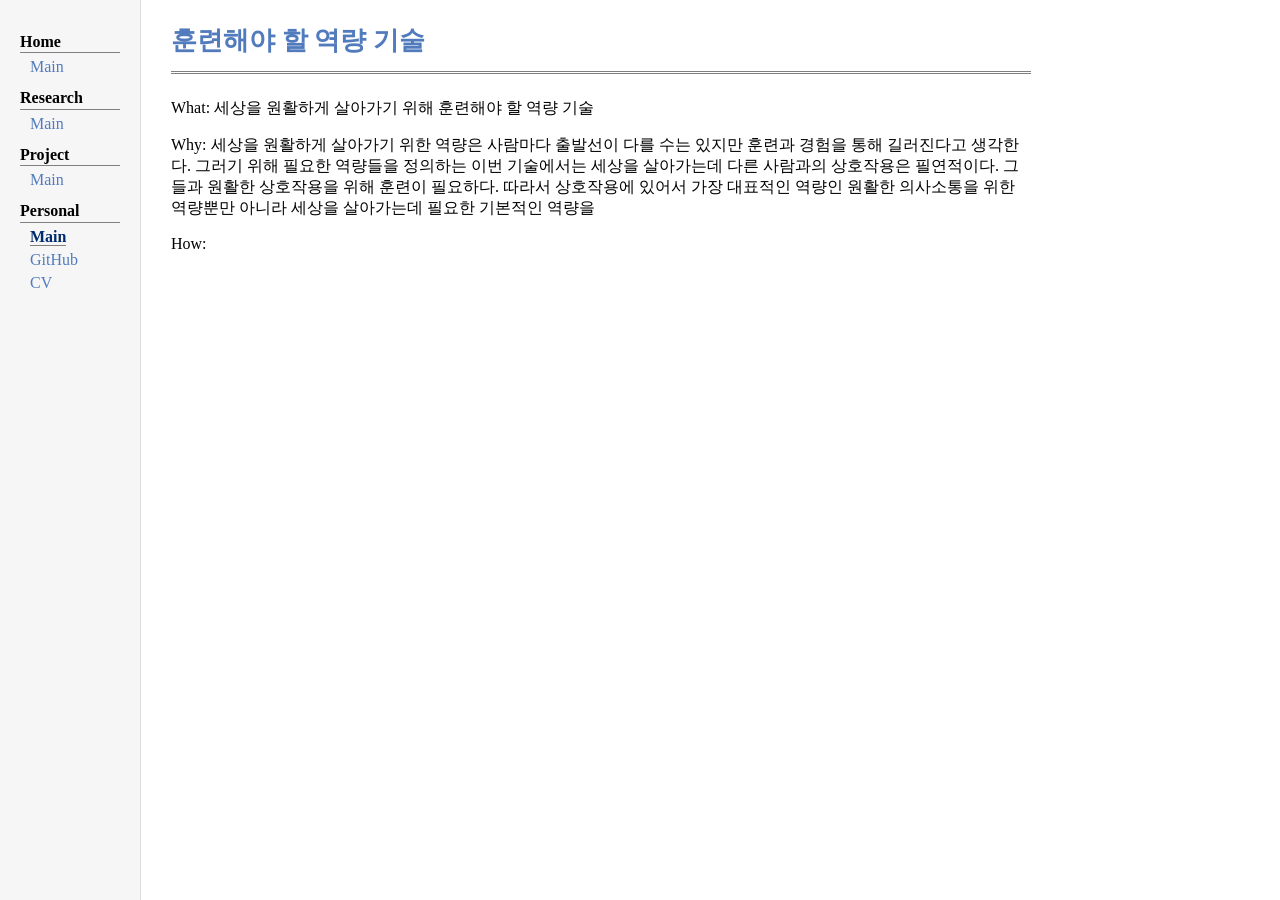
==== personal/like-skills.html @ 20f95453 "update" ====
<!DOCTYPE html>
<html lang="en">
<head>
    <meta name="generator" content="jemdoc, see http://jemdoc.jaboc.net/" />
    <meta charset="utf-8">
    <meta name="viewport" content="width=device-width, initial-scale=1.0">
    <title>Seo-Jin Kang - Project Home</title>
    <link rel="stylesheet" href="../jemdoc.css" type="text/css">
</head>
<body>

<div id="tlayout">
    <nav id="layout-menu">
        <div class="menu-category">Home</div>
        <div class="menu-item"><a href="../index.html">Main</a></div>

        <div class="menu-category">Research</div>
        <div class="menu-item"><a href="../research/research-main.html">Main</a></div>

        <div class="menu-category">Project</div>
        <div class="menu-item"><a href="../project/project-main.html">Main</a></div>

        <div class="menu-category">Personal</div>
        <div class="menu-item"><a href="../personal/personal-main.html" class="current">Main</a></div>
        <div class="menu-item"><a href="https://github.com/kseojinn" target="_blank">GitHub</a></div>
        <div class="menu-item"><a href="https://drive.google.com/file/d/1HyUCKhNkitHwjIorRj2kAVjcYxK_j2Xq/view?usp=drive_link" target="_blank">CV</a></div>
    </nav>

    <main id="layout-content">
        <div id="toptitle">
            <h1>훈련해야 할 역량 기술</h1>
        </div>

        <p>What: 세상을 원활하게 살아가기 위해 훈련해야 할 역량 기술</p>
        <p>Why: 
            
            세상을 원활하게 살아가기 위한 역량은 사람마다 출발선이 다를 수는 있지만 훈련과 경험을 통해 길러진다고 생각한다. 그러기 위해 필요한 역량들을 정의하는 
            
            이번 기술에서는 세상을 살아가는데 다른 사람과의 상호작용은 필연적이다. 그들과 원활한 상호작용을 위해 훈련이 필요하다. 따라서 상호작용에 있어서 가장 대표적인 역량인 원활한 의사소통을 위한 역량뿐만 아니라 세상을 살아가는데 필요한 기본적인 역량을 </p>
        <p>How: </p>
    </main>
</div>
---- jemdoc.css ----
body {
    background: white;
    font-family: serif;
    padding: 0;
    margin: 0;
}

#tlayout {
    display: flex;
    flex-direction: row;
    min-height: 100vh;
    width: 100%;
    margin: 0;
}

#layout-menu {
    width: 100px;
    background: #f6f6f6;
    border-right: 1px solid #dddddd;
    padding: 20px;
    flex-shrink: 0;
}

#layout-content {
    flex-grow: 1;
    max-width: 860px;
    width: 100%;
    min-width: auto;
    padding: 10px 30px;
    background: white;
}

div.menu-category {
    border-bottom: 1px solid gray;
    margin-top: 0.8em;
    padding-bottom: 0.1em;
    font-weight: bold;
}

div.menu-item {
    padding-left: 10px;
    margin-top: 5px;
}

#layout-menu a {
    color: #527bbd;
    text-decoration: none;
    font-size: 1.0em;
}

#layout-menu a.current {
    color: #022b6d;
    font-weight: bold;
    border-bottom: 1px solid gray;
}

div#toptitle {
    border-bottom: 3px double gray;
    margin-bottom: 1.5em;
}

h1 { color: #527bbd; font-size: 165%; margin: 0.5em 0; }
h2 { color: #527bbd; font-size: 125%; border-bottom: 1px solid #aaaaaa; padding-top: 0.8em; margin-top: 0px; margin-bottom: 0.3em; }

.profile-container {
    display: flex;
    align-items: flex-start;
    gap: 25px;
    margin-bottom: 1px;
}

div#footer {
    font-size: small;
    border-top: 1px solid #c0c0c0;
    margin-top: 4.0em;
    color: #c0c0c0;
    padding-top: 10px;
}

ul {
    list-style-type: square;
    line-height: 1.6;
}

@media screen and (max-width: 768px) {
    #tlayout {
        flex-direction: column; 
    }

    #layout-menu {
        width: 100%; 
        border-right: none;
        border-bottom: 1px solid #dddddd;
        padding: 15px 20px;
        box-sizing: border-box;
    }

    #layout-content {
        max-width: 100%;
        width: 100%;
        padding: 20px;
        box-sizing: border-box;
    }

    .profile-container {
        flex-direction: column;
        align-items: flex-start;
        gap: 10px;
    }

    .profile-container {
        flex-direction: column;
        align-items: flex-start;
        gap: 30px;
        margin-bottom: 20px;
    }

    .profile-img img {
        width: 100px;
        max-width: 100%;
        height: auto;
    }
}

.research-title {
    color: #527bbd;
    font-weight: bold;
}

.profile-img {
    margin-right: 45px;
}

.bold {
    font-weight: bold;
}
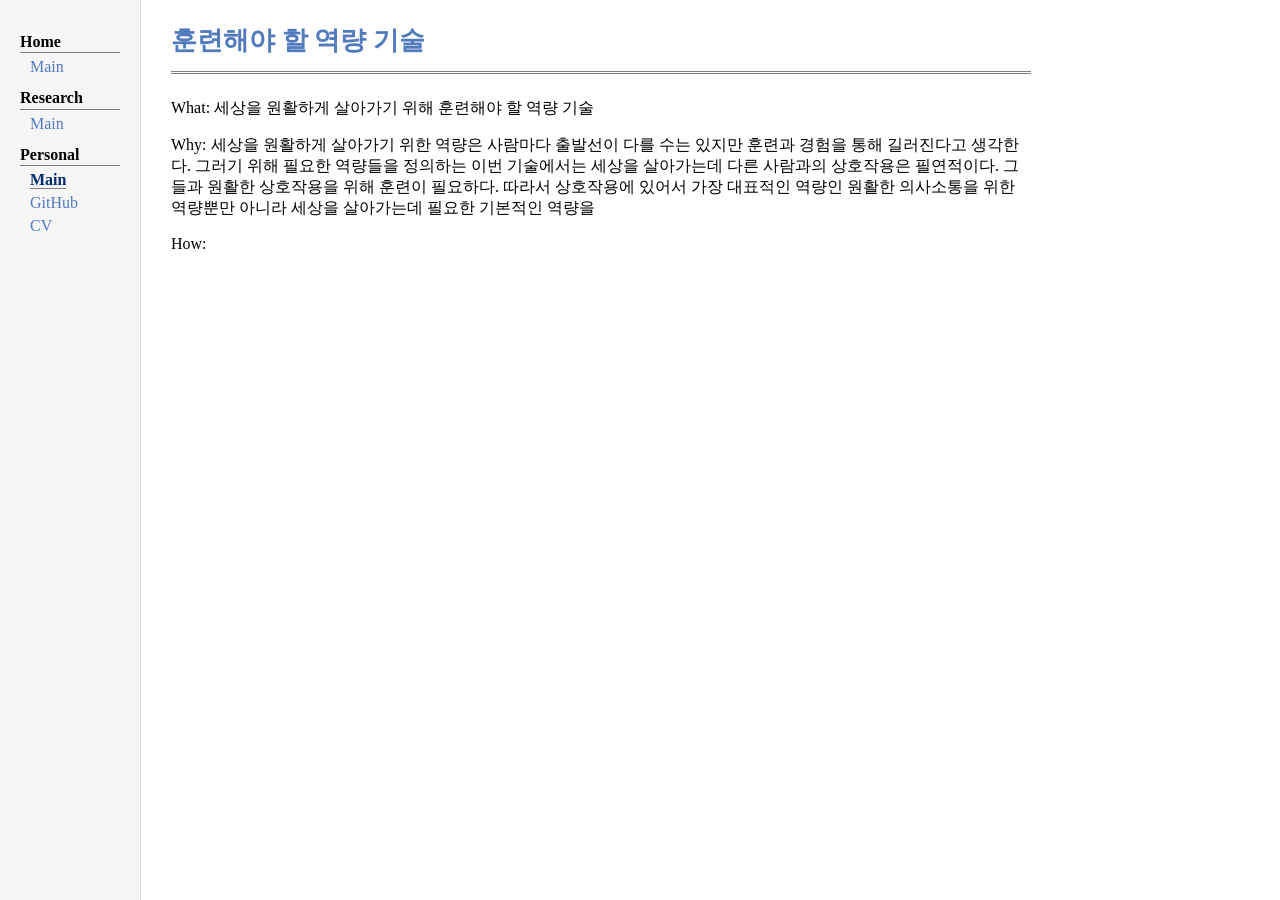
==== commit 5fcfdc28: "update" ====
--- a/personal/like-skills.html
+++ b/personal/like-skills.html
@@ -16,9 +16,6 @@
 
         <div class="menu-category">Research</div>
         <div class="menu-item"><a href="../research/research-main.html">Main</a></div>
-
-        <div class="menu-category">Project</div>
-        <div class="menu-item"><a href="../project/project-main.html">Main</a></div>
 
         <div class="menu-category">Personal</div>
         <div class="menu-item"><a href="../personal/personal-main.html" class="current">Main</a></div>
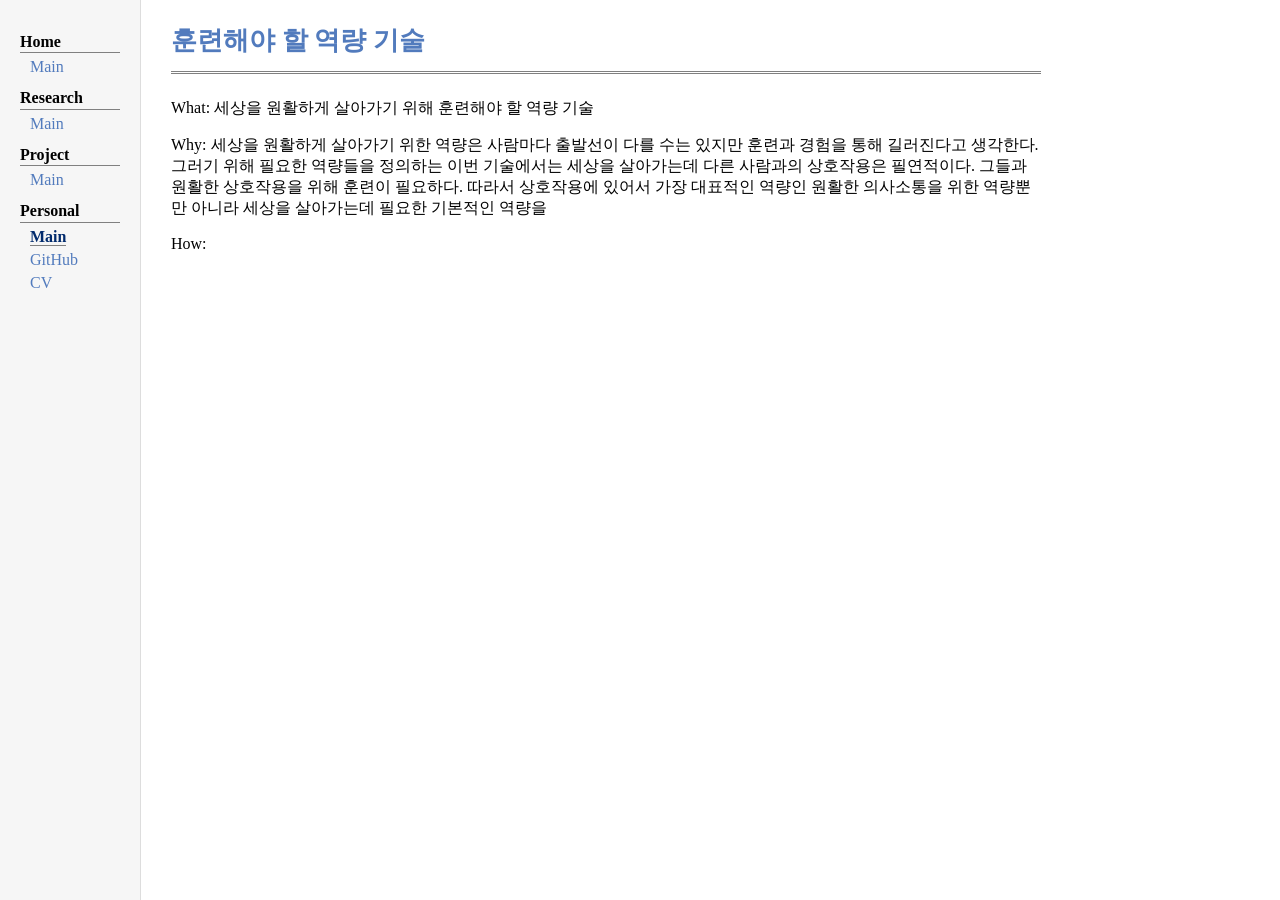
==== commit 8632a9bf: "update" ====
--- a/personal/like-skills.html
+++ b/personal/like-skills.html
@@ -16,6 +16,9 @@
 
         <div class="menu-category">Research</div>
         <div class="menu-item"><a href="../research/research-main.html">Main</a></div>
+
+        <div class="menu-category">Project</div>
+        <div class="menu-item"><a href="../project/project-main.html">Main</a></div>
 
         <div class="menu-category">Personal</div>
         <div class="menu-item"><a href="../personal/personal-main.html" class="current">Main</a></div>
--- a/jemdoc.css
+++ b/jemdoc.css
@@ -23,7 +23,7 @@
 
 #layout-content {
     flex-grow: 1;
-    max-width: 860px;
+    max-width: 870px;
     width: 100%;
     min-width: auto;
     padding: 10px 30px;
